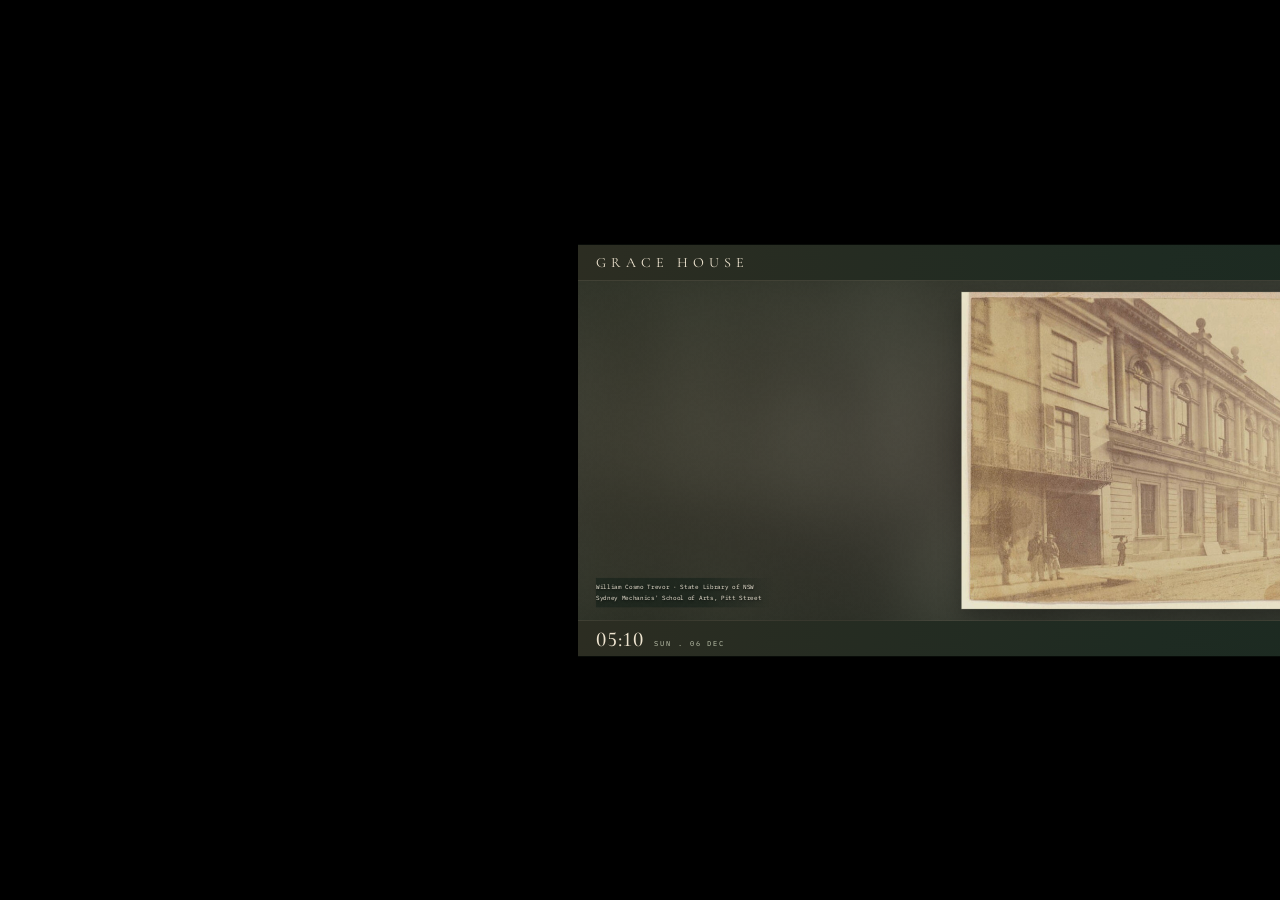
==== prototypes/lobby-tv/option-e/index.html @ 1c6d6685 "option-e: heritage photo programme, live on the lobby wall Replaces the option-d generative art with" ====
<!DOCTYPE html>
<html lang="en">
<head>
  <meta charset="UTF-8">
  <title>Grace House Lobby . Option E (Heritage Photos)</title>
  <link rel="preconnect" href="https://fonts.googleapis.com">
  <link rel="preconnect" href="https://fonts.gstatic.com" crossorigin>
  <link href="https://fonts.googleapis.com/css2?family=Cormorant+Garamond:wght@400;500;600&family=IBM+Plex+Mono:wght@400;500&display=swap" rel="stylesheet">
  <!-- ?v= on every asset. gh-server sends a 24 hour max-age on css and js, so
       an unversioned URL would keep serving yesterday's copy after a deploy.
       This page itself is served no-store, so bumping v here is a deploy (e2: CC BY licence line). -->
  <link rel="stylesheet" href="styles.css?v=e2">
</head>
<body>
  <div class="preview-wrapper">
    <!-- Bars are option-d verbatim: same blocks, same layout attribute. -->
    <div class="stage" data-layout="a">

      <header class="bar bar-top">
        <div class="blk blk-mark"><span class="mark-name">GRACE HOUSE</span></div>
        <div class="blk blk-addr">279 CLARENCE STREET</div>
        <div class="blk blk-when">
          <span class="clock" data-clock>--:--</span>
          <span class="date" data-date></span>
        </div>
        <div class="blk blk-wx">
          <span class="wx-temp" data-wx-temp>--</span>
          <span class="wx-cond" data-wx-cond>Sydney</span>
          <span class="wx-days" data-forecast></span>
        </div>
      </header>

      <main class="hero" aria-label="Historic Sydney photographs">
        <div id="layers"></div>
        <canvas id="grain" class="grain" aria-hidden="true"></canvas>
      </main>

      <footer class="bar bar-bottom">
        <div class="blk blk-mark"><span class="mark-name">GRACE HOUSE</span></div>
        <div class="blk blk-addr">279 CLARENCE STREET</div>
        <div class="blk blk-when">
          <span class="clock" data-clock>--:--</span>
          <span class="date" data-date></span>
        </div>
        <div class="blk blk-wx">
          <span class="wx-temp" data-wx-temp>--</span>
          <span class="wx-cond" data-wx-cond>Sydney</span>
          <span class="wx-days" data-forecast></span>
        </div>
      </footer>

    </div>
  </div>
  <script src="programme.js?v=e2"></script>
  <script src="app.js?v=e2"></script>
</body>
</html>
---- prototypes/lobby-tv/option-e/styles.css ----
/* Grace House lobby wall . Option D (full width hero, minimal chrome)
   Geometry contract (see memory: feedback_grace_house_x8e_top_left_capture):
   the Colorlight X8E captures only the top left 2436x783 of the HDMI input.
   The NUC outputs 2560x1080, so the stage is anchored top left at exactly
   2436x783, with no centring and no scale to fit transform in kiosk mode.
   Everything outside it stays black. */

/* The Grace House wordmark face. Served from the NUC's own disk, so it is
   never a network dependency. The binary is NOT in git; see fonts/README.md.
   If it is ever missing the wordmark falls back to Cormorant Garamond and the
   wall keeps working.

   Declared at normal weight and used at normal weight on purpose: Belwe Light
   ships one weight, and asking for 500 makes the browser synthesise a fake
   bold that thickens the strokes and ruins the face. */
@font-face {
  font-family: 'Belwe Light';
  src: url('fonts/Belwe-Light.ttf?v=2') format('truetype');
  font-weight: normal;
  font-style: normal;
  font-display: block;
}

:root {
  --bg: #08141C;
  --cream: #E9E3D6;

  /* The house green is #7C8B6A (option-b, live since May 2026, the
     olive/forest/cream palette in SESSION-LOG). It is only 13% saturated,
     and rendered as light on a black field it washes out to near silver:
     the artwork stops reading as green at all. Michael asked for colour and
     vibrance, so this deliberately leaves the literal house olive behind
     and keeps the hue family instead.

     SINGLE SOURCE OF TRUTH. app.js reads this property and feeds it to the
     shader as the u_accent uniform, so changing this one hex recolours the
     artwork and the chrome together. Candidates rendered 10 Sep:
       #35B96B -> #C6EE63  emerald to lime
       #2CB98C -> #52D9E8  jade to aqua
       #4FBE62 -> #F0C24A  green to gold
       #1C4A6B -> #2E7BA8  HARBOUR, highlight #BFE4F7. CHOSEN 12 Sep */
  --accent: #1C4A6B;

  /* The brightest points. Its own colour, not the field lightened: the
     bright specular has to be chosen independently or it just reads as a
     washed out version of the field. */
  --accent-hi: #BFE4F7;

  /* The light shifts toward this second colour where it gathers, the way
     refracted light disperses rather than staying one flat hue. Set it equal
     to --accent for a single tone. */
  --accent-2: #2E7BA8;

  /* The bar labels need their OWN green, not one derived from --accent.
     Since the inversion --accent is the dark FIELD colour, and dark green
     type on a near black bar is unreadable. This one is chosen for contrast
     against the bar, independently of whatever the field is doing. */
  --accent-text:  #8FCDEB;
  --accent-soft:  rgba(143, 205, 235, 0.92);
  --accent-faint: rgba(143, 205, 235, 0.62);
  --line:         rgba(143, 205, 235, 0.30);
}

* { margin: 0; padding: 0; box-sizing: border-box; }

html, body {
  height: 100%;
  background: #000;
  color: var(--cream);
  font-family: 'IBM Plex Mono', ui-monospace, monospace;
  overflow: hidden;
}

.preview-wrapper {
  position: fixed;
  inset: 0;
  display: grid;
  place-items: center;
  background: #000;
}

.stage {
  width: 2436px;
  height: 783px;
  background: var(--bg);
  transform: scale(var(--fit, 1));
  transform-origin: center;
  display: grid;
  grid-template-rows: 68px 647px 68px;
  overflow: hidden;
  position: relative;
}

/* Kiosk mode: viewport >= 2436x783 (the NUC at 2560x1080 hits this).
   Per the X8E top left capture contract: anchored top left, no transform. */
html.kiosk-mode .preview-wrapper { display: block; }
html.kiosk-mode .stage {
  position: absolute;
  top: 0;
  left: 0;
  transform-origin: top left;
}

/* ---------- BARS ---------- */

.bar {
  display: flex;
  align-items: center;
  justify-content: space-between;
  padding: 0 34px;
  white-space: nowrap;
}
.bar > * { flex: 0 0 auto; }
.bar-top { border-bottom: 1px solid var(--line); }
.bar-bottom { border-top: 1px solid var(--line); }

/* Every block exists in BOTH bars. The layout rules further down decide
   which bar shows which, so a placement change is one attribute and never
   a DOM move. */
.blk { display: none; align-items: baseline; }

/* ---------- WORD PLACEMENT ---------- */

/* A . CORNERS. Identity and address across the top, time and weather
   across the bottom. Four anchored corners, nothing in the middle. */
[data-layout="a"] .bar-top    .blk-mark,
[data-layout="a"] .bar-top    .blk-addr,
[data-layout="a"] .bar-bottom .blk-when,
[data-layout="a"] .bar-bottom .blk-wx { display: flex; }

/* B . CROWN. The name alone and centred above the art, like a plaque.
   Everything else drops to one line along the bottom. */
[data-layout="b"] .bar-top    .blk-mark,
[data-layout="b"] .bar-bottom .blk-addr,
[data-layout="b"] .bar-bottom .blk-when,
[data-layout="b"] .bar-bottom .blk-wx { display: flex; }
[data-layout="b"] .bar-top { justify-content: center; }

/* C . LEDGER. Name and time together on top, the way a building board
   reads. Address and weather sit quietly underneath. */
[data-layout="c"] .bar-top    .blk-mark,
[data-layout="c"] .bar-top    .blk-when,
[data-layout="c"] .bar-bottom .blk-addr,
[data-layout="c"] .bar-bottom .blk-wx { display: flex; }

/* ---------- IDENTITY ---------- */

.mark-name {
  font-family: 'Belwe Light', 'Cormorant Garamond', Georgia, serif;
  font-weight: normal;
  font-size: 27px;
  letter-spacing: 0.36em;
  color: var(--cream);
  /* letter-spacing adds a trailing gap. Pull it back so the optical left
     margin matches the other blocks. Not applied when the name is centred,
     or it sits half a space off centre. */
  margin-right: -0.36em;
}
[data-layout="b"] .bar-top .mark-name { margin-right: 0; }

.blk-addr {
  font-size: 12px;
  letter-spacing: 0.30em;
  color: var(--accent-faint);
}

/* ---------- HERO ---------- */

.hero {
  position: relative;
  background: #000;
  overflow: hidden;
}
.hero canvas,
.hero video {
  position: absolute;
  inset: 0;
  width: 100%;
  height: 100%;
  display: block;
}
.hero video { object-fit: cover; }
.hero [hidden] { display: none !important; }

/* ---------- BOTTOM: time and weather ---------- */

.blk-when { gap: 18px; }

/* BRANDING LANGUAGE, carried over from option-b. The old board set its big
   numbers in the serif (.weather .temp and .mkt-num were both Cormorant
   Garamond 500) and its small labels in the mono. Keep that split: serif for
   figures you read across the lobby, mono for the labels around them.

   Belwe is the wordmark face only. It cannot take this job even if we wanted
   it to: the licensed subset is A-Z and space, 28 glyphs, with no digits and
   no degree sign. */
.clock {
  font-family: 'Cormorant Garamond', Georgia, serif;
  font-size: 40px;
  font-weight: 500;
  letter-spacing: 0.02em;
  font-variant-numeric: tabular-nums lining-nums;
  line-height: 1;
}
.date {
  font-size: 13px;
  letter-spacing: 0.26em;
  color: var(--accent-soft);
}

.blk-wx { gap: 12px; }
.wx-temp {
  font-family: 'Cormorant Garamond', Georgia, serif;
  font-size: 34px;
  font-weight: 500;
  font-variant-numeric: tabular-nums lining-nums;
  line-height: 1;
  color: var(--cream);
}
.wx-cond {
  font-size: 13px;
  letter-spacing: 0.18em;
  color: var(--accent-soft);
  text-transform: uppercase;
}

.wx-days {
  display: flex;
  align-items: baseline;
  gap: 26px;
  margin-left: 22px;
  padding-left: 34px;
  border-left: 1px solid var(--line);
}
.wx-day {
  display: flex;
  align-items: baseline;
  gap: 9px;
  font-size: 12px;
  letter-spacing: 0.14em;
  font-variant-numeric: tabular-nums;
}
.wx-day .d  { color: var(--accent-text); }
.wx-day .hi { color: var(--cream); }
.wx-day .lo { color: var(--accent-faint); }

/* Stale data: the weather block dims rather than showing a wrong number
   confidently. Set by app.js when the cache ages past an hour. */
.blk-wx.is-stale { opacity: 0.45; }


/* =====================================================================
   OPTION E . HERITAGE PHOTOS (22 Oct 2026)
   Everything above this line is option-d/styles.css byte for byte, which is
   also what the approved ChatGPT preview used as its base (base.css).
   Everything below is the approved preview.css, display rules only (the
   review page controls are left out), plus the grain layer.
   Do not redesign: the 105 PNG mock-ups are the contract.
   ===================================================================== */

:root {
  --bg: #1e2b22;
  --cream: #eee4d0;
  --accent-text: #c3ccb1;
  --accent-soft: #c1c7b0;
  --accent-faint: #a8b49b;
  --line: rgba(176, 149, 100, .42);
}
.stage { color: var(--cream); }
.bar { background: linear-gradient(95deg, #2c2d22 0%, #1e2b22 45%, #18271f 100%); }
.hero { background: #22281e; }
.slide { position: absolute; inset: 0; opacity: 0; transition: opacity 1.8s ease-in-out; overflow: hidden; }
.slide.is-current { opacity: 1; }
.blur-field { position: absolute; inset: -75px; width: calc(100% + 150px); height: calc(100% + 150px); object-fit: cover; filter: blur(48px) saturate(.48) brightness(.59); }
.field-tone { position: absolute; inset: 0; background: linear-gradient(110deg, #33302155, #1e2a2366), radial-gradient(ellipse at center, transparent 15%, #18241cb3 100%); }
.photo-area { position: absolute; inset: 22px 0; display: flex; align-items: center; justify-content: center; }
.photo { display: block; max-width: 100%; max-height: 100%; width: auto; height: auto; object-fit: contain; box-shadow: 0 0 0 1px #e9dfc02b, 0 18px 44px #0005; }
.slide[data-fit="cover"] .photo-area { inset: 0; }
.slide[data-fit="cover"] .photo { width: 100%; height: 100%; max-width: none; max-height: none; object-fit: cover; box-shadow: none; }
.photo-caption { position: absolute; right: 34px; bottom: 24px; text-align: right; color: #f3ebdb; padding: 10px 0 8px 52px; background: linear-gradient(90deg, transparent, #182219c9 36%); text-shadow: 0 1px 4px #0007; }
.photo-year { display: block; font: 500 35px/1 'Cormorant Garamond', Georgia, serif; letter-spacing: .02em; }
.photo-location { display: block; font: 400 15px/1.5 'IBM Plex Mono', monospace; letter-spacing: .09em; text-transform: uppercase; margin-top: 8px; }
.photo-credit { position: absolute; left: 34px; bottom: 25px; max-width: 620px; color: #f1ead9; font: 400 12px/1.65 'IBM Plex Mono', monospace; text-shadow: 0 1px 4px #000b; padding: 8px 24px 8px 0; background: linear-gradient(90deg, #19231bbe 60%, transparent); }
.photo-credit span { display: block; }
.photo-caption { max-width: 850px; }

/* Grain. One brightness level of film grain over the photo area, redrawn once
   a second. Invisible on the wall, but it keeps the picture technically
   moving, which both freeze detectors (the NUC watchdog and the Mini lookout)
   need: they restart the browser when four looks in a row are pixel
   identical, and a still photograph would otherwise look frozen to them.
   Drawn by JavaScript, so a hung page still stops it and still gets caught. */
.hero canvas.grain { z-index: 3; pointer-events: none; image-rendering: pixelated; }
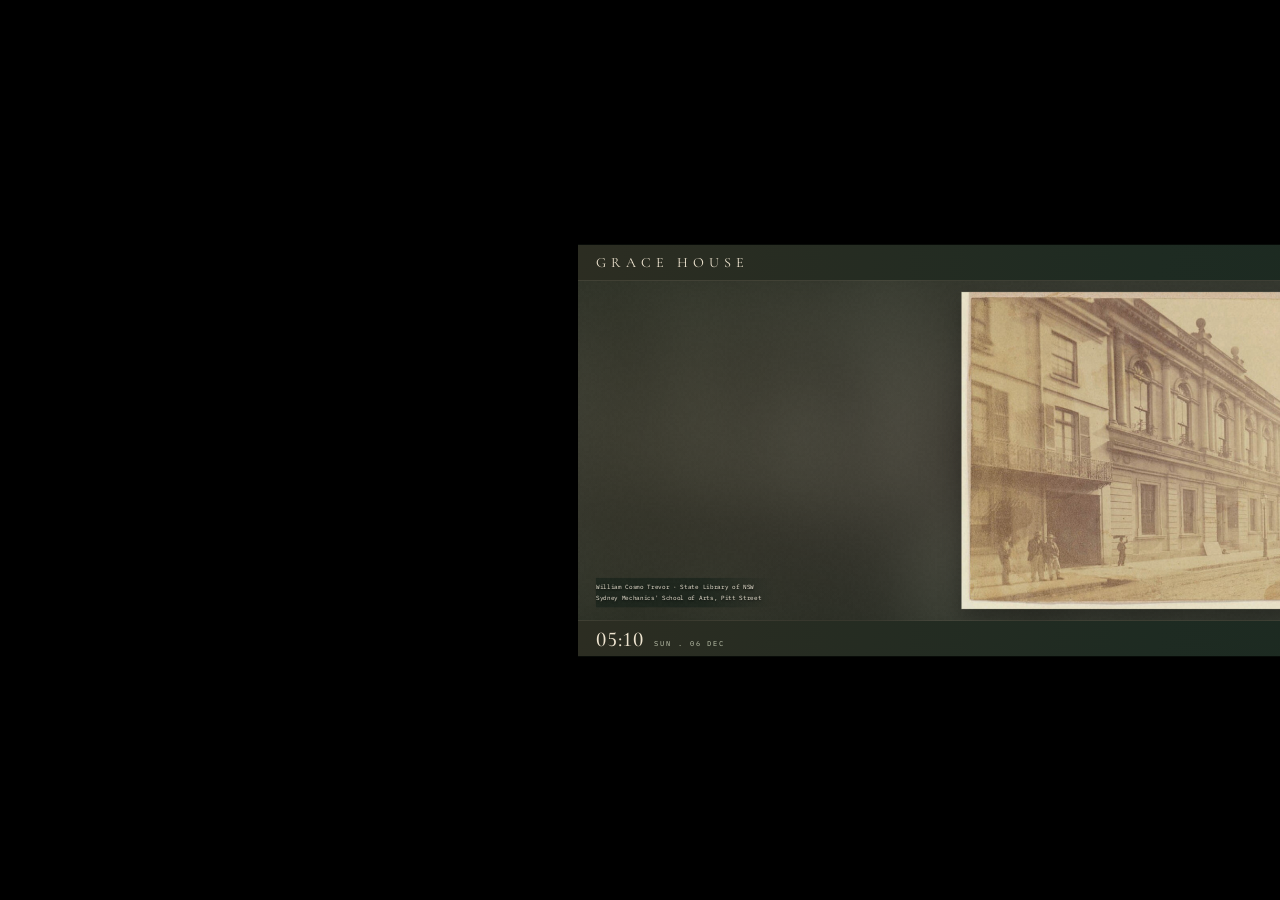
==== commit c6d433ef: "option-e: draw the grain every frame, not once a second v1 left the wall unchanged for up to 10s at " ====
--- a/prototypes/lobby-tv/option-e/index.html
+++ b/prototypes/lobby-tv/option-e/index.html
@@ -8,8 +8,8 @@
   <link href="https://fonts.googleapis.com/css2?family=Cormorant+Garamond:wght@400;500;600&family=IBM+Plex+Mono:wght@400;500&display=swap" rel="stylesheet">
   <!-- ?v= on every asset. gh-server sends a 24 hour max-age on css and js, so
        an unversioned URL would keep serving yesterday's copy after a deploy.
-       This page itself is served no-store, so bumping v here is a deploy (e2: CC BY licence line). -->
-  <link rel="stylesheet" href="styles.css?v=e2">
+       This page itself is served no-store, so bumping v here is a deploy (e2: CC BY licence line; e3: per-frame grain). -->
+  <link rel="stylesheet" href="styles.css?v=e3">
 </head>
 <body>
   <div class="preview-wrapper">
@@ -51,7 +51,7 @@
 
     </div>
   </div>
-  <script src="programme.js?v=e2"></script>
-  <script src="app.js?v=e2"></script>
+  <script src="programme.js?v=e3"></script>
+  <script src="app.js?v=e3"></script>
 </body>
 </html>
